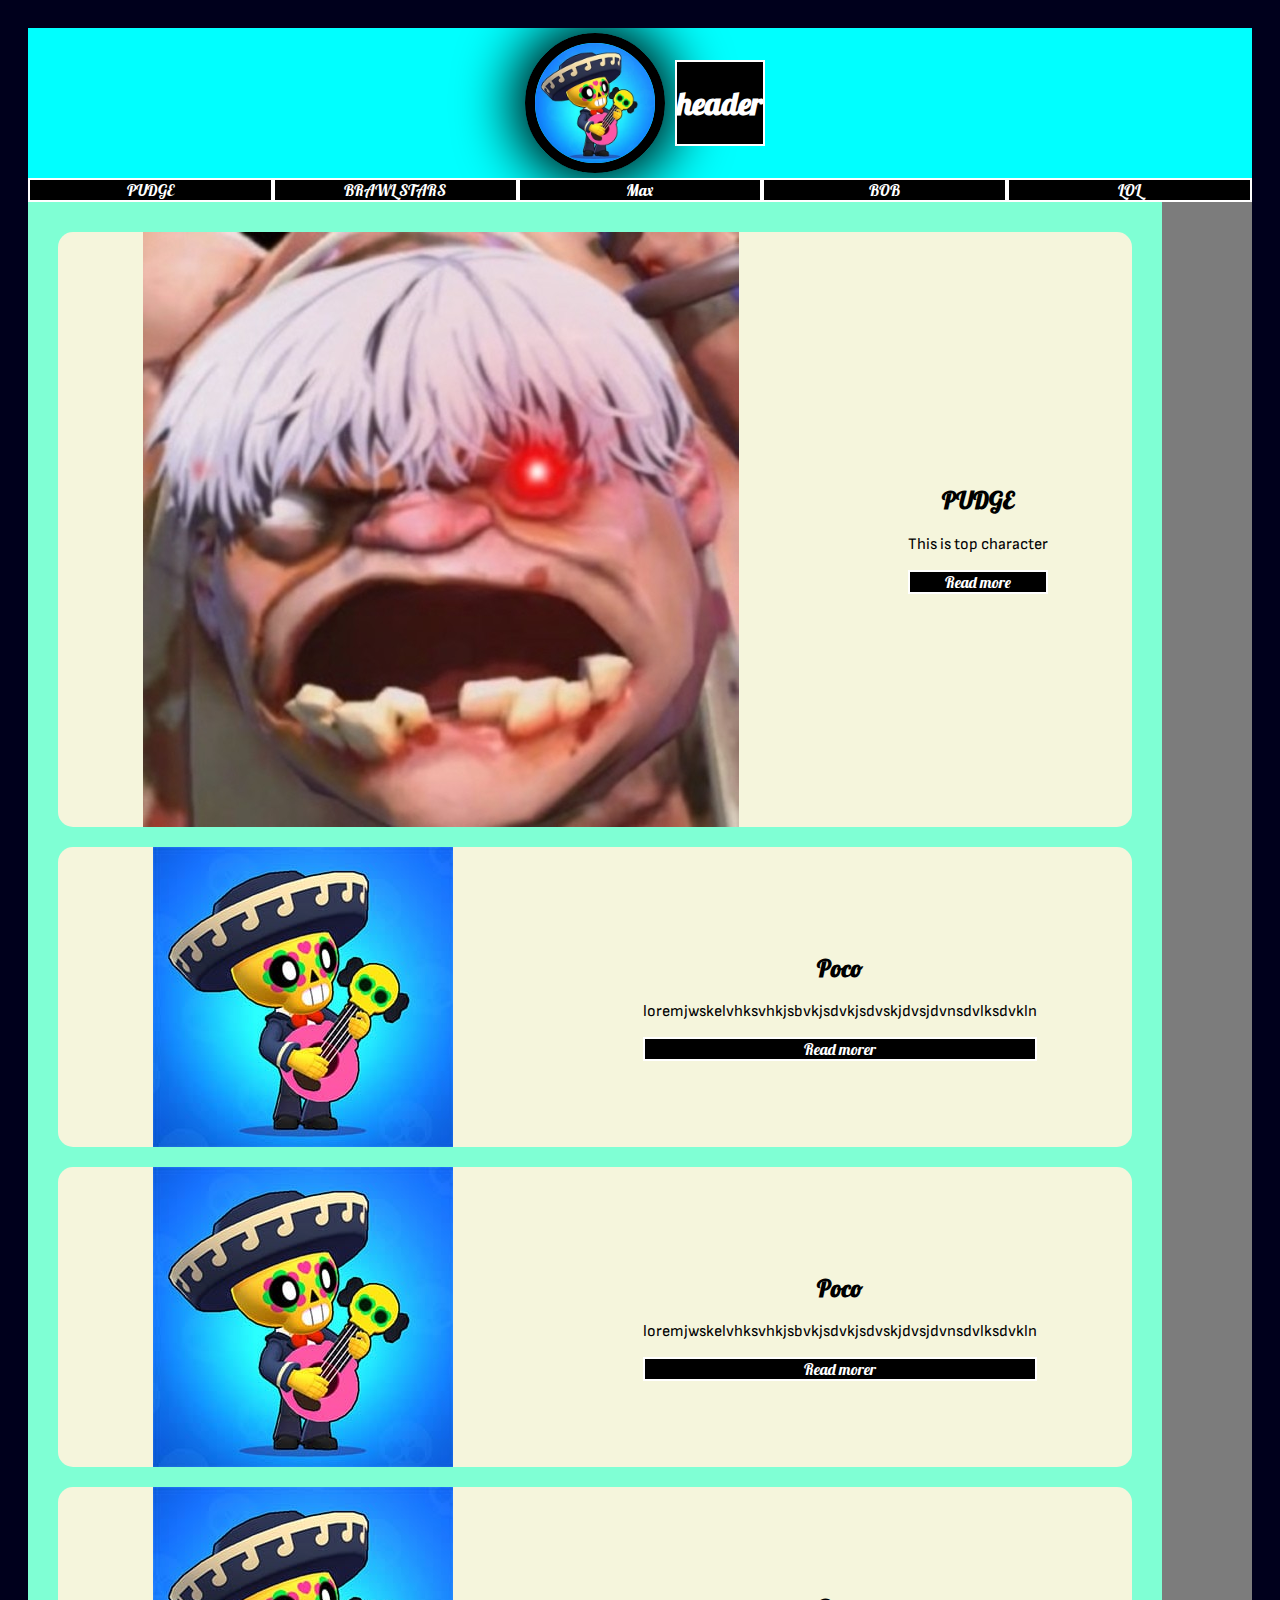
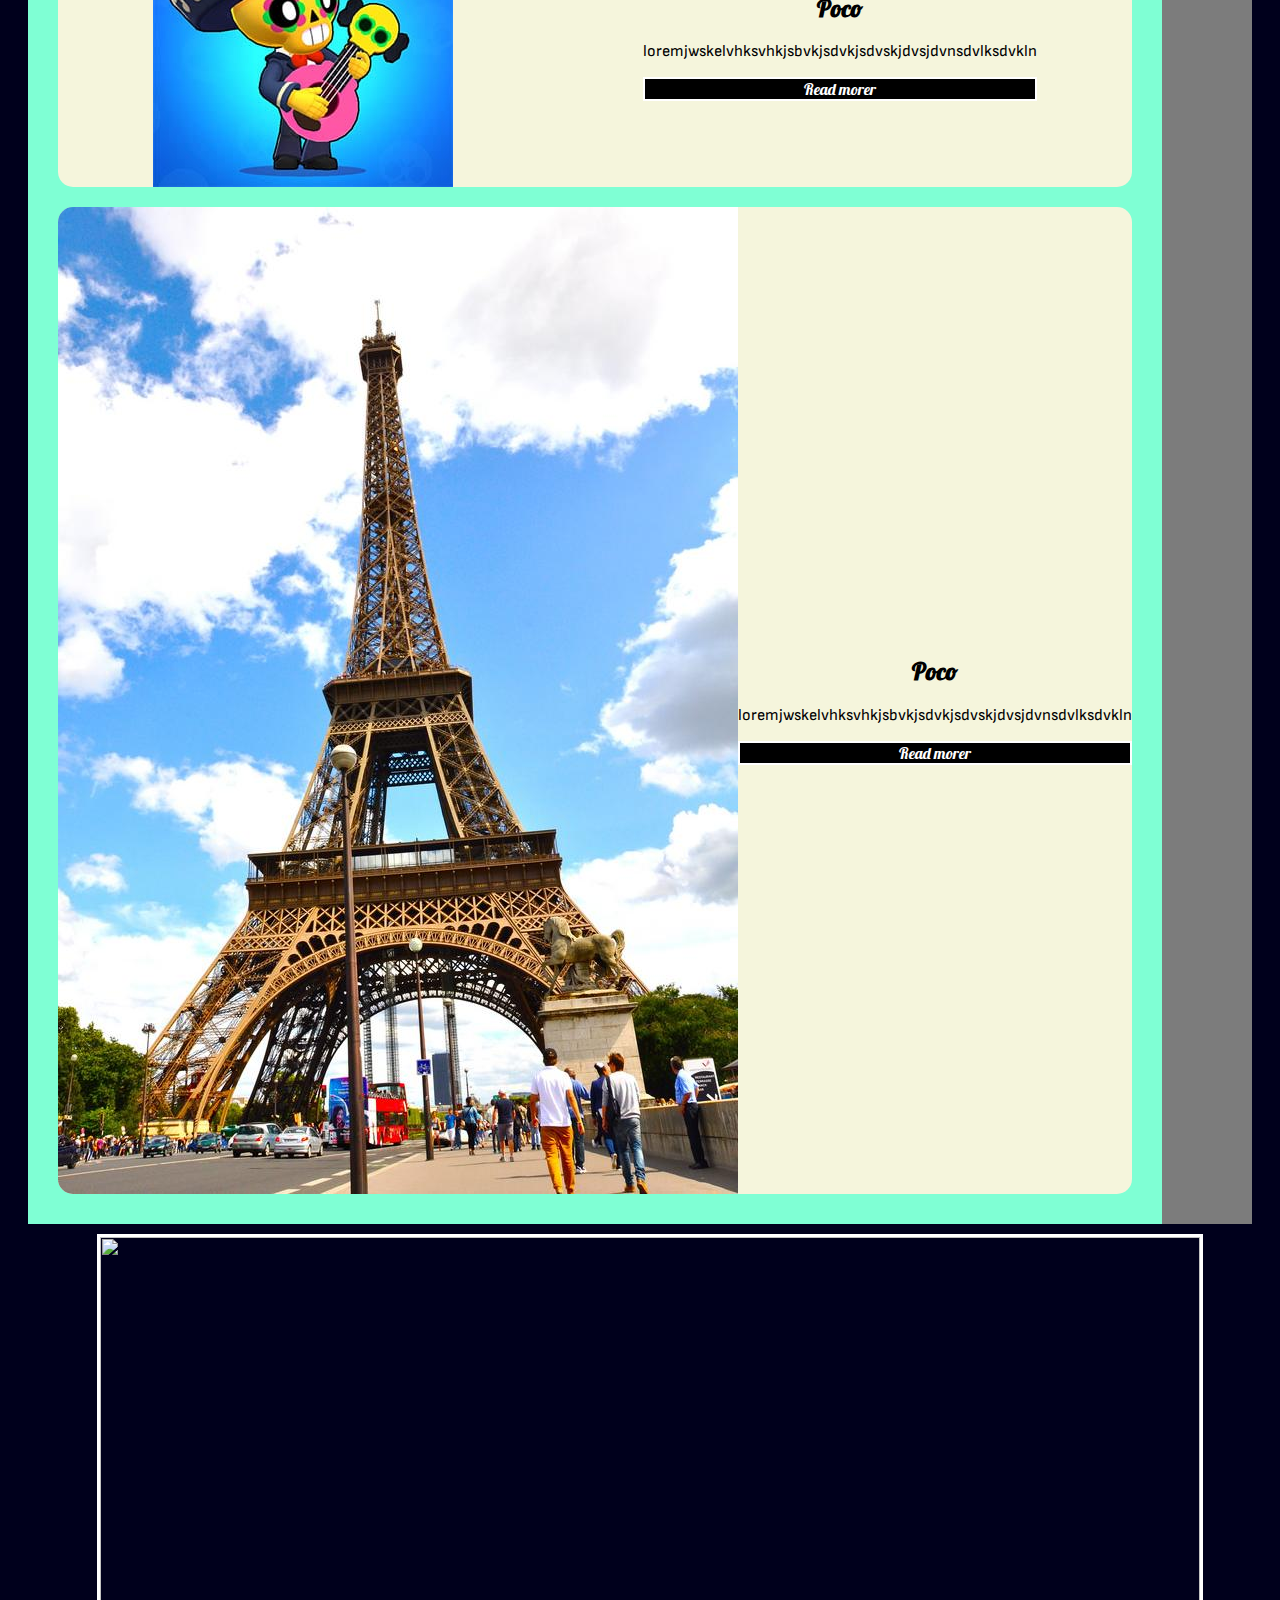
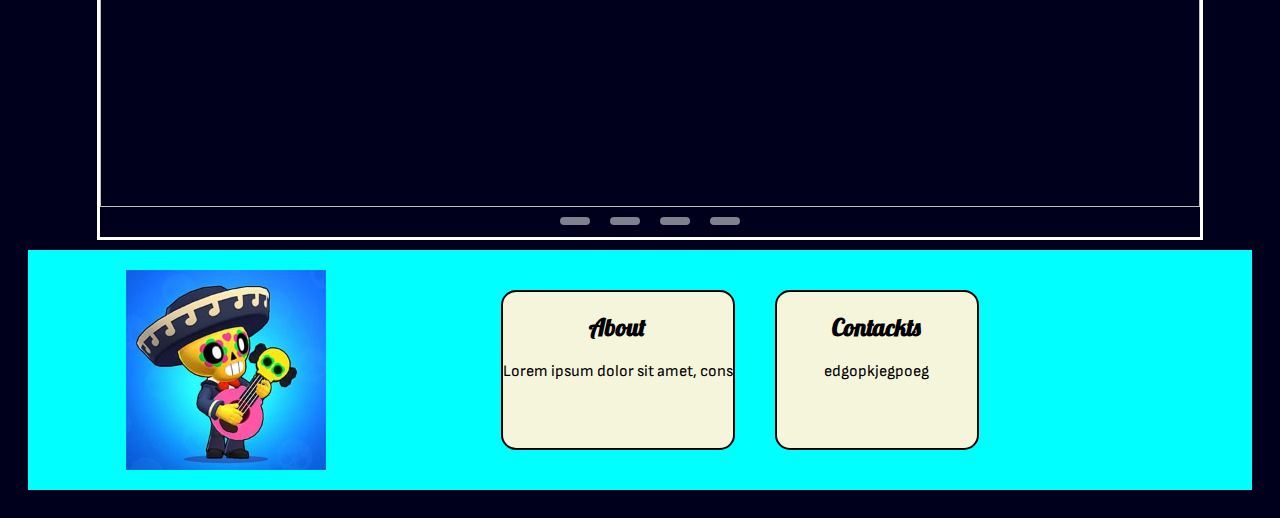
==== index.html @ c2a8d50d "Add files via upload" ====
<!DOCTYPE html>
<html lang="en">
<head>
    <meta charset="UTF-8">
    <meta http-equiv="X-UA-Compatible" content="IE=edge">
    <meta name="viewport" content="width=device-width, initial-scale=1.0">
    <title>Document</title>
    <link rel="icon" href="jpg/Poco1.jpg" >
    
    <link rel="preconnect" href="https://fonts.googleapis.com">
    <link rel="preconnect" href="https://fonts.gstatic.com" crossorigin>
    <link href="https://fonts.googleapis.com/css2?family=Lobster&display=swap" rel="stylesheet">
    <link href="https://fonts.googleapis.com/css2?family=Lobster&family=Sofia+Sans:wght@200&display=swap" rel="stylesheet">
    <link rel="stylesheet" href="style.css">
</head>
<body>

    <div class="container">

        <div class="header">

            
            <img src="jpg/Poco1.jpg" alt="Poco">
            
            <a href="https://www.roblox.com/">
            
                <h1>header</h1>
            </a>
        
        </div>

        <div class="navi">
            <ul>
                <li><a href="post1.html">PUDGE</a></li>
                <li><a href="post2.html">BRAWL STARS</a></li>
                <li><a href="#">Max</a></li>
                <li><a href="#">BOB</a></li>
                <li><a href="#">LOL</a></li>
            </ul>
        </div>

        <div class="main">

            <div class="content">
                
                <div class="Post">
                    <img src="jpg/1a013cb8c432b24bf2603bd5d18e356f.jpg" alt="">
                    <div class="Text">
                        <h2>PUDGE</h2>
                        <p>This is top character</p>
                        <a href="post1.html">Read more</a>
                    </div>
                </div>
                <div class="Post">
                    <img src="jpg/Poco1.jpg" alt="">
                    <div class="Text">
                        <h2>Poco</h2>
                        <p>loremjwskelvhksvhkjsbvkjsdvkjsdvskjdvsjdvnsdvlksdvkln</p>
                        <a href="#">Read morer</a>
                    </div>
                </div>
                <div class="Post">
                    <img src="jpg/Poco1.jpg" alt="">
                    <div class="Text">
                        <h2>Poco</h2>
                        <p>loremjwskelvhksvhkjsbvkjsdvkjsdvskjdvsjdvnsdvlksdvkln</p>
                        <a href="#">Read morer</a>
                    </div>
                </div>
                <div class="Post">
                    <img src="jpg/Poco1.jpg" alt="">
                    <div class="Text">
                        <h2>Poco</h2>
                        <p>loremjwskelvhksvhkjsbvkjsdvkjsdvskjdvsjdvnsdvlksdvkln</p>
                        <a href="#">Read morer</a>
                    </div>
                </div>
                <div class="Post">
                    <img src="jpg/Paris.jpg" alt="">
                    <div class="Text">
                        <h2>Poco</h2>
                        <p>loremjwskelvhksvhkjsbvkjsdvkjsdvskjdvsjdvnsdvlksdvkln</p>
                        <a href="#">Read morer</a>
                    </div>
                </div>

            </div>
            
            <div class="sidebar">
                <div class="row">
                    
                    <iframe width="560" height="315" src="https://www.youtube.com/embed/eIT7rEALptc" frameborder="0" allow="accelerometer; muted; autoplay; clipboard-write; encrypted-media; gyroscope; picture-in-picture; web-share" allowfullscreen></iframe>
                    <iframe width="560" height="315" src="https://www.youtube.com/embed/eIT7rEALptc" title="YouTube video player" frameborder="0" allow="accelerometer; autoplay; clipboard-write; encrypted-media; gyroscope; picture-in-picture; web-share" allowfullscreen></iframe>=
                    
                </div>
            </div>
        
        </div>

        <div class="ll"> 

            <div class="slider middle">
                <slides>
                    <input type="radio" name="r" id="r1" checked >
                    <input type="radio" name="r" id="r2" >
                    <input type="radio" name="r" id="r3" >
                    <input type="radio" name="r" id="r4" >
    
                    <div class="slide s1"><img src=""></div>
                    <div class="slide"><img src=""></div>
                    <div class="slide"><img src=""></div>
                    <div class="slide"><img src=""></div>
                </slides>
    
                <div class="niz">
                    <label for="r1" class="bar"></label>
                    <label for="r2" class="bar"></label>
                    <label for="r3" class="bar"></label>
                    <label for="r4" class="bar"></label> 
                </div>
    
            </div>
        </div>
        
       

        
        <div class="footer">
            
            <img src="jpg/Poco1.jpg" alt="">
            <div class="Columns">
                <div class="column">
                    <h2>About</h2>
                    <p>Lorem ipsum dolor sit amet, cons</p>
                </div>
                <div class="column">
                    <h2>Contackts</h2>
                    <p>edgopkjegpoeg</p>
                </div>
            </div>

        </div>

    </div>
    
</body>
</html>
---- style.css ----
body{
    background-color: rgb(0, 0, 28);
    color: aliceblue;
    padding: 20px;
    font-family: 'Lobster', cursive;
}

.container{
    width: auto;
    display: flex;
    flex-direction: column;
    text-align: center;
    min-height: 100vh;
    overflow: hidden;
}

.header{
    background-color: aqua;
    height: 150px;
    display: flex;
    align-items: center;
    justify-content: center;
}

.header img{
    width: auto;
    height:80% ;
    margin: 10px;
    border-radius: 200px ;
    border: 10px solid #000000;
    box-shadow: 0px 0px 57px 11px rgba(0,0,0,1);
}



.navi{
    background-color: rgb(203, 3, 3);
    height: auto;
    
}

ul,li{
    margin: 0;
    padding: 0;
}

ul{
    display: flex;
    list-style: none;
    flex: 100%;
}

ul li{
    width: 20%;
}

a{
    display: block;
    text-decoration: none;
    background-color: #000000;
    color: #ffffff;
    border: solid 2px #ffffff;
    transition-property: all ;
    transition-duration: 2s;
}

li:hover a{
    background-color: #ff0000;
}




.main{
    display: flex;
    height: auto;
}

.content{
    flex: 60%;
    background-color: aquamarine;
    height: auto;
    padding: 10px;
}

.Post{
    margin: 20px;
    display: flex;
    color: #000000;
    background-color: beige;
    border-radius: 15px;
    overflow: hidden;
    align-items: center;
    justify-content: space-around;
}

.Post .Text{
    width: auto;
    justify-content: center;
}

p{
    font-family: 'Sofia Sans', sans-serif;
}

.sidebar{
    flex: 30%;
    background-color: rgb(124, 124, 124);
    height: auto;
}

.footer{
    background-color: aqua;
    color: black;
    display: flex;
    justify-content: center;
    align-items: center;
    padding: 20px;
    margin-top: auto;
    
}

.footer img{
    
    height: 200px;
}

.Columns{
    height: 200px;
    width: 70%;
    display: flex;
    justify-content: center;
    background-color: aqua;   
}

.column{
    border-radius: 15px;
    border: solid 2px rgb(0, 0, 0);
    background-color: beige;
    min-width: 200px;
    margin: 20px;
    transition-property: all ;
    transition-duration: 2s;
}

.Columns:hover .column{
    background-color: rgb(255, 255, 0);
}

.ll{
    display: flex;
    flex-direction: column;
    justify-content: center;
    align-items: center;
    width: 100%;
    margin: 10px;
}

.slider{
    width: 1100px;
    height: 600px;
    overflow: hidden;
    border: 3px solid #ffffff;
}

.niz{
    display: flex;
    justify-content: center;
}

.bar{
    height: 8px;
    width: 30px;
    margin: 10px;
    cursor: pointer;
    background-color: #ffffff;
    opacity: .5;
    border-radius: 10px;
    transition: all .6s ease;
}

.bar:hover{
    opacity: 1;
    transform: scale(1.1);
    background-color: rgb(255, 0, 174);
} 

input[name="r"]{
    position: absolute;
    visibility: hidden;
}

slides{
    width: 400%;
    height: 95%;
    display: flex;
}

.slide{
    width: 25%;
    transition: all .6s ease;
}

.slide img{
    width: 100%;
    height: 100%;
}

#r1:checked ~ .s1{
    margin-left: 0;
}
#r2:checked ~ .s1{
    margin-left: -25%;
}
#r3:checked ~ .s1{
    margin-left: -50%;
}
#r4:checked ~ .s1{
    margin-left: -75%;
}

.S2{
    height: 100vh;
    overflow: hidden;
    background: linear-gradient(to right, rgb(111, 18, 18) , rgb(75, 0, 0));
    display: flex;
    align-items: center;
    justify-content: center;
    perspective: 1000px;
}

.slider1{
     position: relative;
     width: 200px;
     height: 200px;
     transform-style: preserve-3d;
}

@keyframes rotate{
    0%{
        transform: perspective(1000px) rotateY(0deg);
    }
    100%{
        transform: perspective(1000px) rotateY(360deg);
    }
}

.slider1 span{
    position: absolute;
    top: 0;
    left: 0;
    width: 100%;
    height: 100%;
    transform-origin: center;
    transform-style: preserve-3d;
}

.slider1 span .m1{
    transform-origin: rotateY(45deg) translateZ(350px);
}
.slider1 span .m2{
    transform: rotateY(90deg) translateZ(350px);
}
.slider1 span .m3{
    transform: rotateY(135deg) translateZ(350px);
}
.slider1 span .m4{
    transform: rotateY(180deg) translateZ(350px);
}
.slider1 span .m5{
    transform: rotateY(225deg) translateZ(350px);
}
.slider1 span .m6{
    transform: rotateY(270deg) translateZ(350px);
}
.slider1 span .m7{
    transform: rotateY(315deg) translateZ(350px);
}
.slider1 span .m8{
    transform: rotateY(360deg) translateZ(350px);
}


.slider1 span img{
    position: absolute;
    top: 0;
    left: 0;
    width: 100%;
    height: 100%;
    border-radius: 100px;
    object-fit: cover;
    transition: 2s;
}
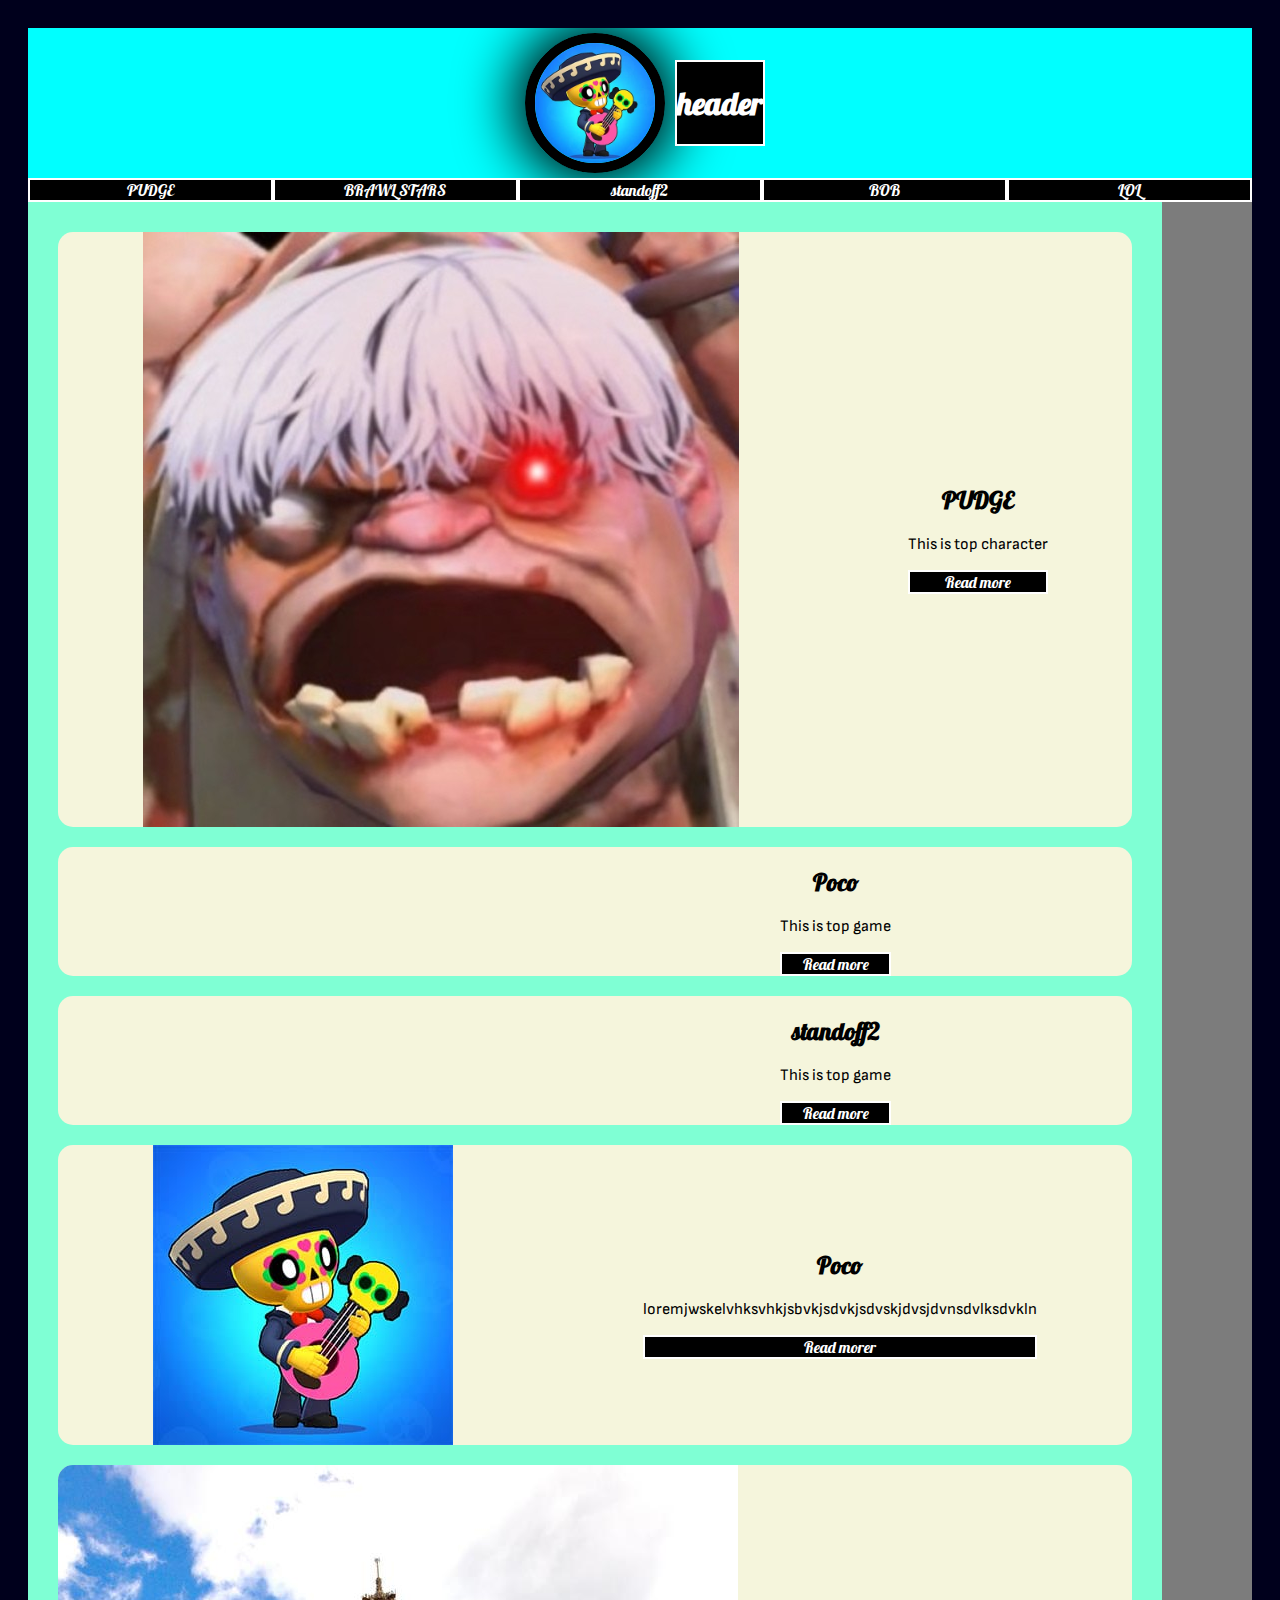
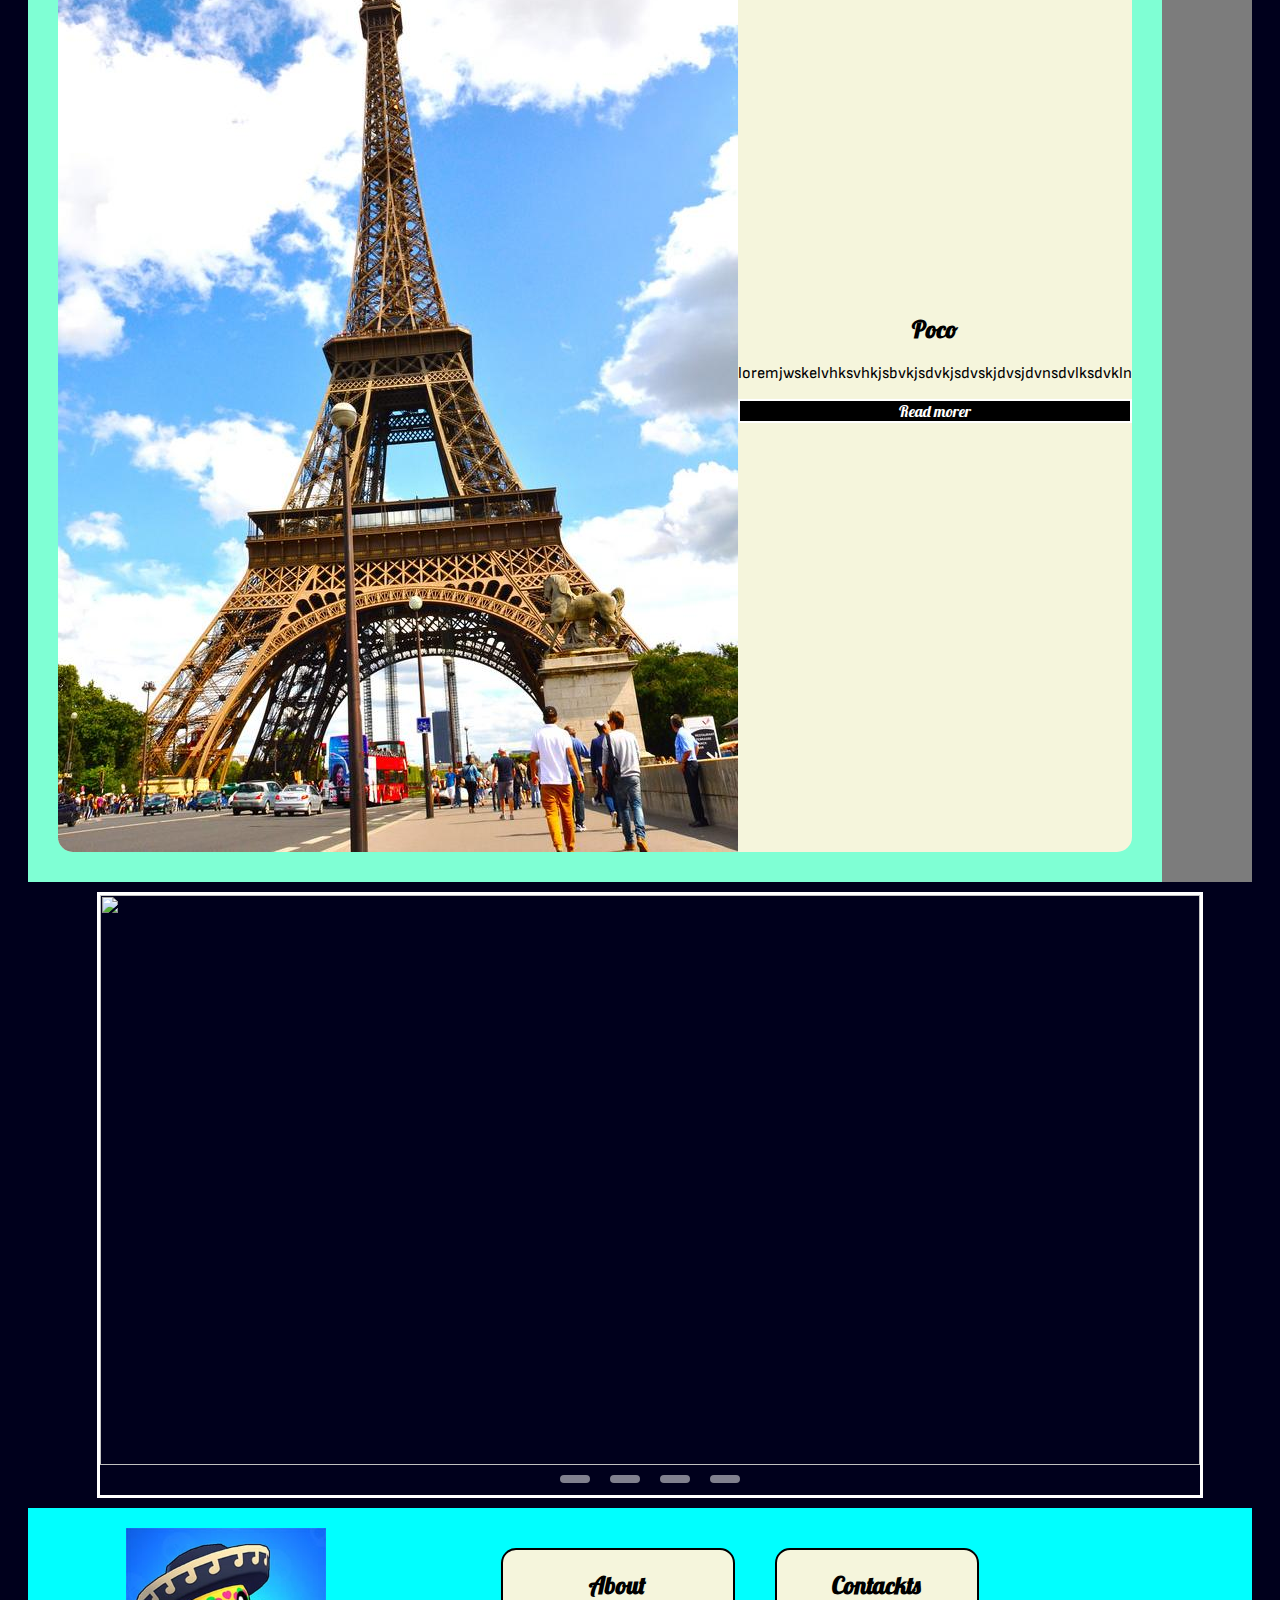
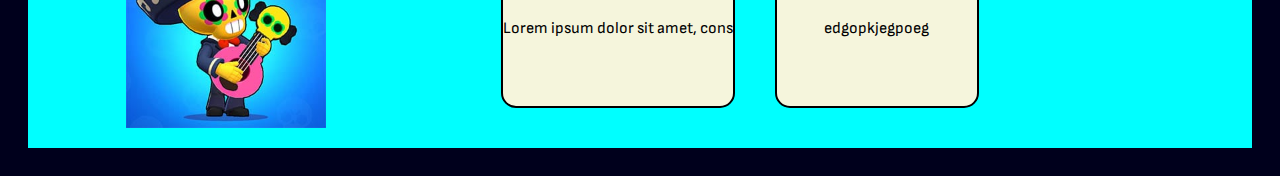
==== commit 7726b614: "11" ====
--- a/index.html
+++ b/index.html
@@ -33,7 +33,7 @@
             <ul>
                 <li><a href="post1.html">PUDGE</a></li>
                 <li><a href="post2.html">BRAWL STARS</a></li>
-                <li><a href="#">Max</a></li>
+                <li><a href="post3.html">standoff2</a></li>
                 <li><a href="#">BOB</a></li>
                 <li><a href="#">LOL</a></li>
             </ul>
@@ -52,19 +52,19 @@
                     </div>
                 </div>
                 <div class="Post">
-                    <img src="jpg/Poco1.jpg" alt="">
+                    <img src="jpg/134.jpg" alt="">
                     <div class="Text">
                         <h2>Poco</h2>
-                        <p>loremjwskelvhksvhkjsbvkjsdvkjsdvskjdvsjdvnsdvlksdvkln</p>
-                        <a href="#">Read morer</a>
+                        <p>This is top game</p>
+                        <a href="#">Read more</a>
                     </div>
                 </div>
                 <div class="Post">
-                    <img src="jpg/Poco1.jpg" alt="">
+                    <img src="jpg/8e3528f795e8cf4cd6bda9e27d1c4ee8.jpg" alt="">
                     <div class="Text">
-                        <h2>Poco</h2>
-                        <p>loremjwskelvhksvhkjsbvkjsdvkjsdvskjdvsjdvnsdvlksdvkln</p>
-                        <a href="#">Read morer</a>
+                        <h2>standoff2</h2>
+                        <p>This is top game</p>
+                        <a href="#">Read more</a>
                     </div>
                 </div>
                 <div class="Post">
@@ -144,4 +144,4 @@
     </div>
     
 </body>
-</html>+</html>
